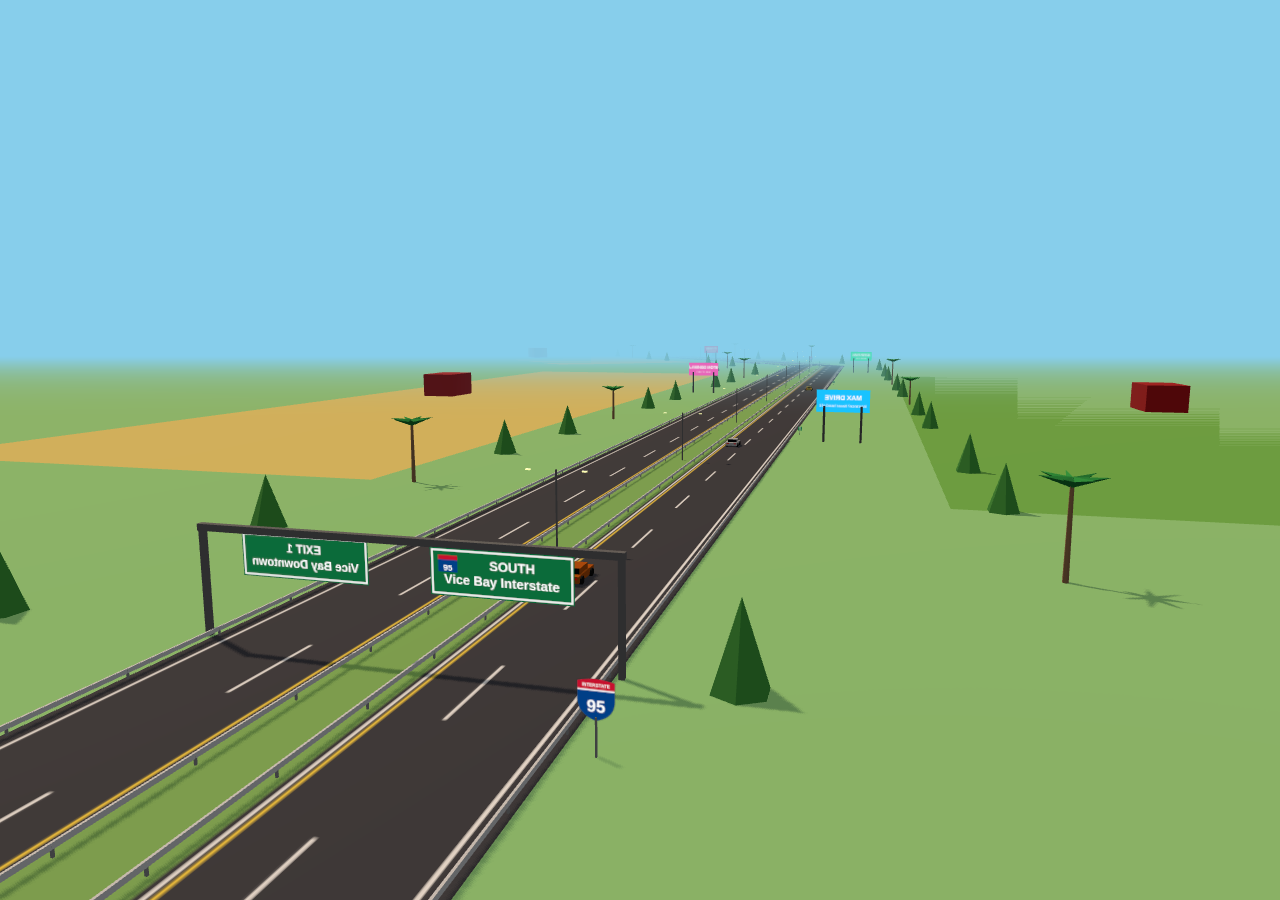
==== assets/preview5.html @ 259a1fb5 "Add Interstate 95" ====
<!doctype html><html><head><script type="importmap">{"imports":{"three":"../vendor/three.module.js"}}</script><style>body{margin:0}</style></head><body><script type="module">
import * as THREE from 'three'; import * as M from './models.js'; import {buildInterstate} from './interstates.js';
const r=new THREE.WebGLRenderer({antialias:true});r.setSize(innerWidth,innerHeight);r.shadowMap.enabled=true;document.body.appendChild(r.domElement);
const s=new THREE.Scene();s.background=M.skyColor(0.5);s.fog=new THREE.Fog(0x87ceeb,200,700);s.add(new THREE.HemisphereLight(0xffffff,0x445566,1.2));const sun=new THREE.DirectionalLight(0xffe0c0,2);sun.position.set(40,60,20);sun.castShadow=true;Object.assign(sun.shadow.camera,{left:-150,right:150,top:150,bottom:-150});sun.shadow.mapSize.set(2048,2048);s.add(sun);
const g=new THREE.Mesh(new THREE.PlaneGeometry(3000,3000),M.mat(0x8fc77a));g.rotation.x=-Math.PI/2;g.receiveShadow=true;s.add(g);
const hw=buildInterstate(s,{number:95,name:'Vice Bay',points:[[0,0],[0,500],[250,800],[250,1400]]});
const L=hw.lanes;[[0,60],[0,150],[2,100],[3,200],[1,300]].forEach(([li,d])=>{const p=L[li].points,a=p[0],b=p[1],dir=b.clone().sub(a).normalize();const c=M.makeCar();c.position.copy(a).addScaledVector(dir,d);c.rotation.y=Math.atan2(-dir.x,-dir.z);s.add(c);});
const cam=new THREE.PerspectiveCamera(55,innerWidth/innerHeight,0.1,2000);cam.position.set(-30,22,-10);cam.lookAt(10,0,140);let f=0;(function loop(){r.render(s,cam);if(++f<30)requestAnimationFrame(loop);})();
</script></body></html>
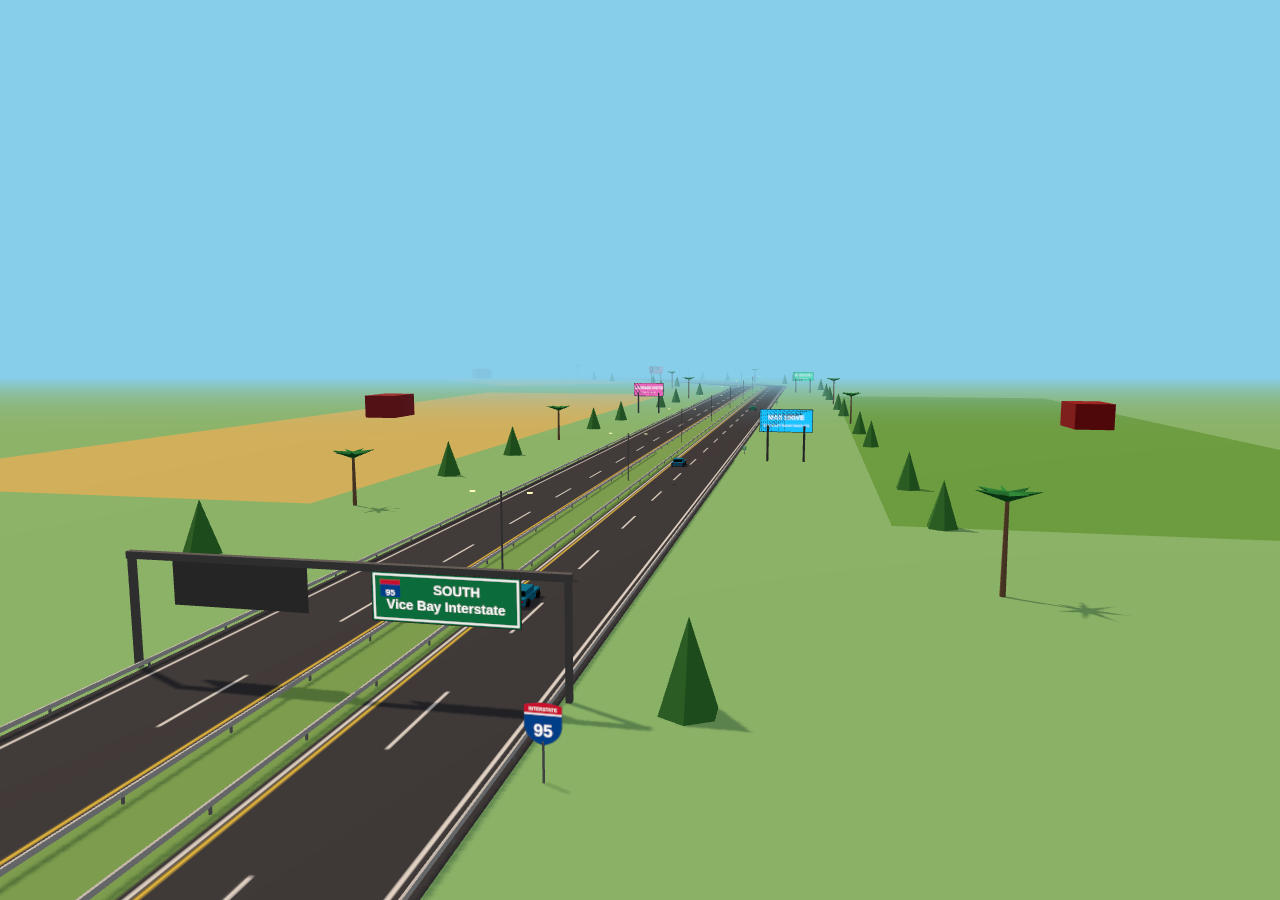
==== commit 5f04dd10: "Add Vice Bay International airport and Palmetto Springs (Mika's districts)" ====
--- a/assets/preview5.html
+++ b/assets/preview5.html
@@ -5,5 +5,5 @@
 const g=new THREE.Mesh(new THREE.PlaneGeometry(3000,3000),M.mat(0x8fc77a));g.rotation.x=-Math.PI/2;g.receiveShadow=true;s.add(g);
 const hw=buildInterstate(s,{number:95,name:'Vice Bay',points:[[0,0],[0,500],[250,800],[250,1400]]});
 const L=hw.lanes;[[0,60],[0,150],[2,100],[3,200],[1,300]].forEach(([li,d])=>{const p=L[li].points,a=p[0],b=p[1],dir=b.clone().sub(a).normalize();const c=M.makeCar();c.position.copy(a).addScaledVector(dir,d);c.rotation.y=Math.atan2(-dir.x,-dir.z);s.add(c);});
-const cam=new THREE.PerspectiveCamera(55,innerWidth/innerHeight,0.1,2000);cam.position.set(-30,22,-10);cam.lookAt(10,0,140);let f=0;(function loop(){r.render(s,cam);if(++f<30)requestAnimationFrame(loop);})();
+const cam=new THREE.PerspectiveCamera(55,innerWidth/innerHeight,0.1,2000);cam.position.set(location.hash?40:-30,location.hash?10:22,location.hash?260:-10);cam.lookAt(0,4,location.hash?120:140);let f=0;(function loop(){r.render(s,cam);if(++f<30)requestAnimationFrame(loop);})();
 </script></body></html>
